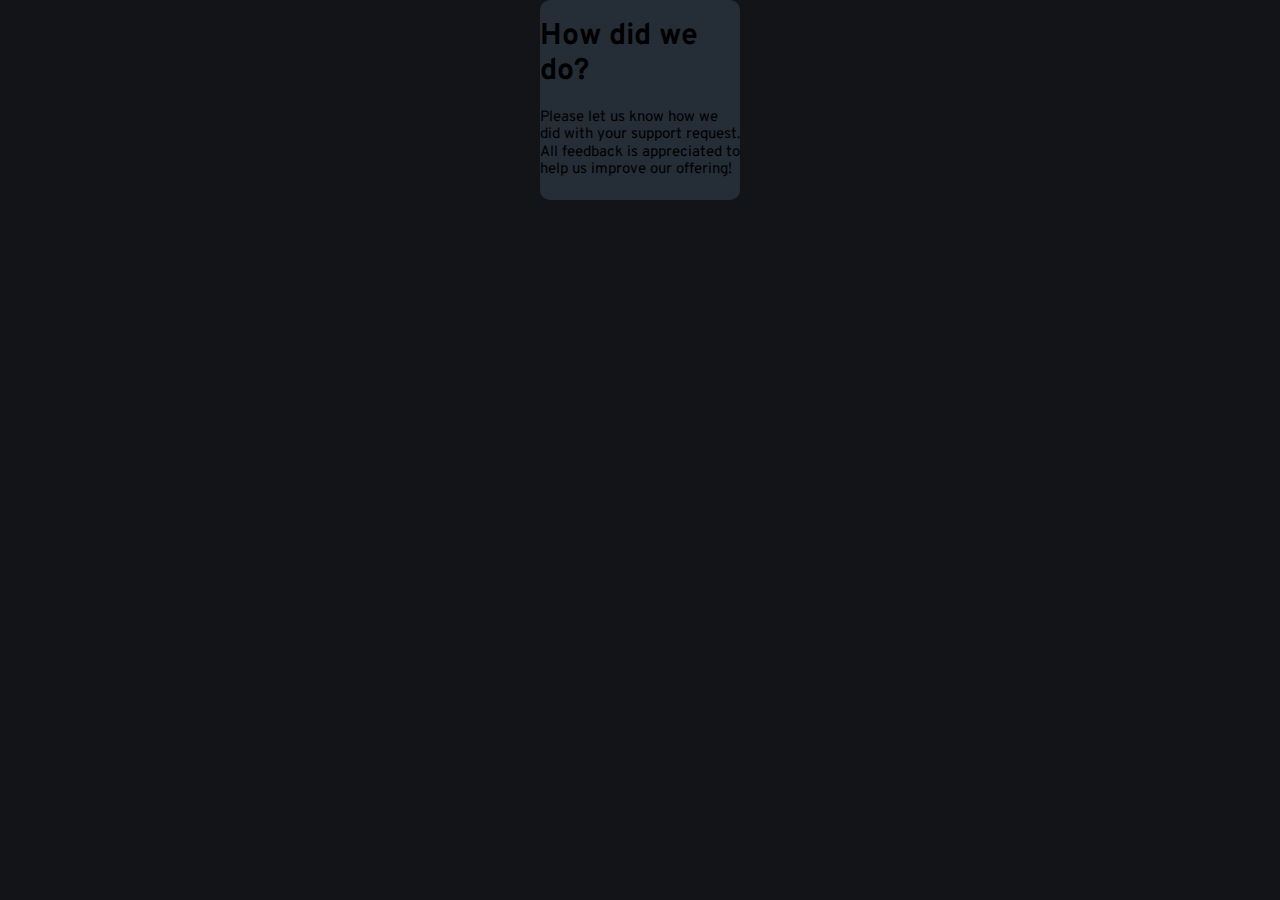
==== index.html @ 8a27ec98 "started rating component" ====
<!DOCTYPE html>
<html lang="en">
	<head>
		<meta charset="UTF-8" />
		<meta http-equiv="X-UA-Compatible" content="IE=edge" />
		<meta name="viewport" content="width=device-width, initial-scale=1.0" />
		<title>Rating Component</title>
		<link rel="stylesheet" href="styles.css/normalize.css" />
		<link rel="stylesheet" href="styles.css/styles.css" />
		<link rel="preconnect" href="https://fonts.googleapis.com" />
		<link rel="preconnect" href="https://fonts.gstatic.com" crossorigin />
		<link
			href="https://fonts.googleapis.com/css2?family=Overpass:wght@400;700&display=swap"
			rel="stylesheet"
		/>
	</head>
	<body>
		<div class="container">
			<div class="logo"></div>
			<h1 class="header">How did we do?</h1>
			<p class="content">
				Please let us know how we did with your support request. All feedback is
				appreciated to help us improve our offering!
			</p>
		</div>
	</body>
</html>
---- styles.css/styles.css ----
/* General style */
:root {
    --clr-orange: hsl(25, 97%, 53%);
    --clr-white: hsl(0, 0%, 100%);
    --clr-light-grey: hsl(217, 12%, 63%);
    --clr-medium-grey: hsl(216, 12%, 54%);
    --clr-dark-blue: hsl(213, 19%, 18%);
    --clr-vDark-Blue: hsl(216, 12%, 8%);
}

html {
    font-size: 62.5%;
}

body {
    font-size: 1.5rem;
    font-family: 'Overpass', sans-serif;
    background: var(--clr-vDark-Blue);
    display: flex;
    justify-content: center;
    align-items: center;
}

/* Container */

.container {
    border-radius: 1rem;
    background: var(--clr-dark-blue);
    width: 200px;
    height: 200px;
}
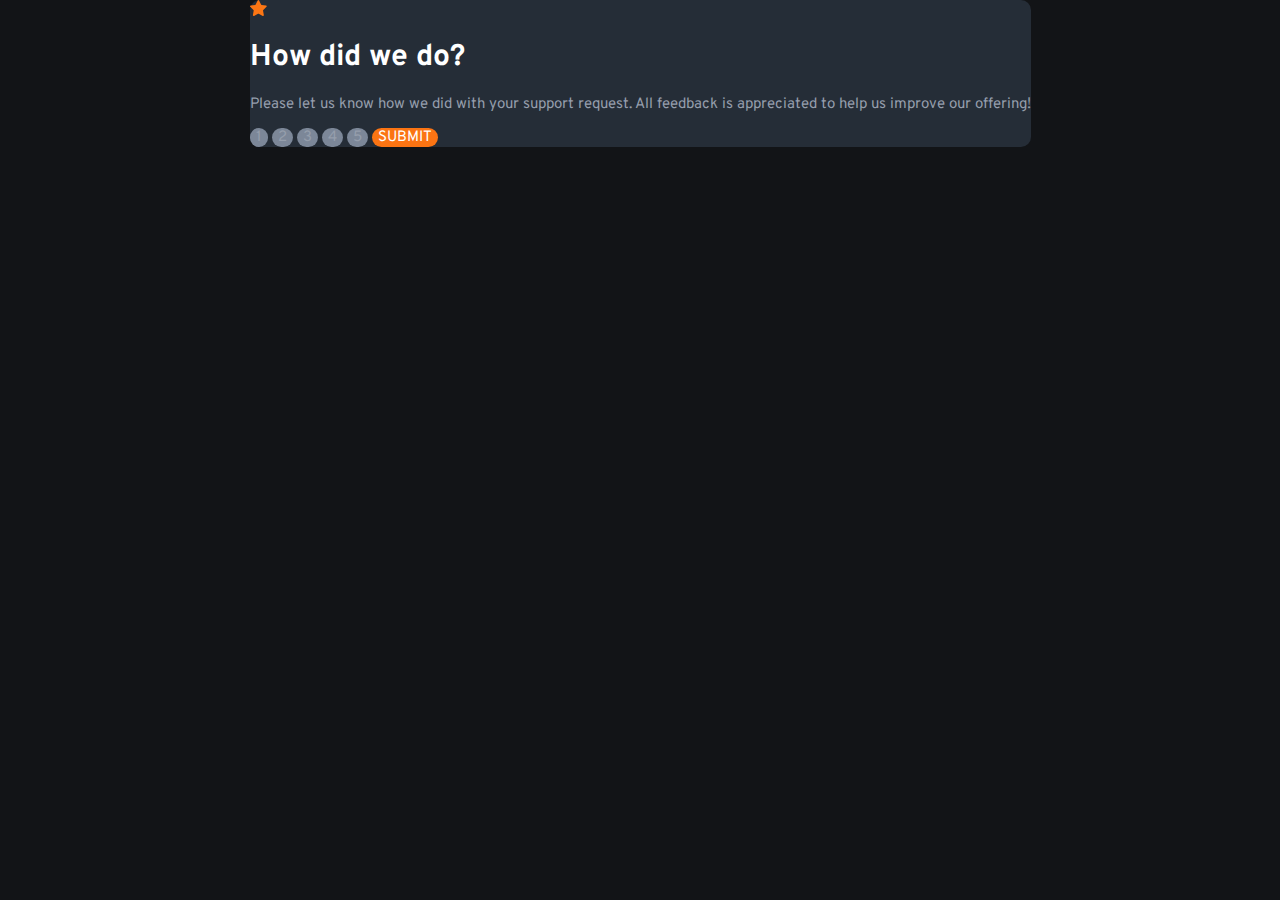
==== commit dda855fe: "adding components" ====
--- a/index.html
+++ b/index.html
@@ -16,12 +16,20 @@
 	</head>
 	<body>
 		<div class="container">
-			<div class="logo"></div>
+			<div class="logo">
+                <img src="images/icon-star.svg" alt="">
+            </div>
 			<h1 class="header">How did we do?</h1>
 			<p class="content">
 				Please let us know how we did with your support request. All feedback is
 				appreciated to help us improve our offering!
 			</p>
+            <button id="one" class="btn">1</button>
+            <button id="two" class="btn">2</button>
+            <button id="three" class="btn">3</button>
+            <button id="four" class="btn">4</button>
+            <button id="five" class="btn">5</button>
+            <button id="submit" class="btn">SUBMIT</button>
 		</div>
 	</body>
 </html>
--- a/styles.css/styles.css
+++ b/styles.css/styles.css
@@ -1,31 +1,60 @@
 /* General style */
 :root {
-    --clr-orange: hsl(25, 97%, 53%);
-    --clr-white: hsl(0, 0%, 100%);
-    --clr-light-grey: hsl(217, 12%, 63%);
-    --clr-medium-grey: hsl(216, 12%, 54%);
-    --clr-dark-blue: hsl(213, 19%, 18%);
-    --clr-vDark-Blue: hsl(216, 12%, 8%);
+	--clr-orange: hsl(25, 97%, 53%);
+	--clr-white: hsl(0, 0%, 100%);
+	--clr-light-grey: hsl(217, 12%, 63%);
+	--clr-medium-grey: hsl(216, 12%, 54%);
+	--clr-dark-blue: hsl(213, 19%, 18%);
+	--clr-vDark-Blue: hsl(216, 12%, 8%);
 }
 
 html {
-    font-size: 62.5%;
+	font-size: 62.5%;
 }
 
 body {
-    font-size: 1.5rem;
-    font-family: 'Overpass', sans-serif;
-    background: var(--clr-vDark-Blue);
-    display: flex;
-    justify-content: center;
-    align-items: center;
+	font-size: 1.5rem;
+	font-family: "Overpass", sans-serif;
+	background: var(--clr-vDark-Blue);
+	display: flex;
+	justify-content: center;
+	align-items: center;
 }
 
 /* Container */
 
 .container {
-    border-radius: 1rem;
-    background: var(--clr-dark-blue);
-    width: 200px;
-    height: 200px;
-}+	border-radius: 1rem;
+	background: var(--clr-dark-blue);
+	max-width: 80%;
+}
+
+.img-container {
+	border-radius: 100%;
+	background: var(--clr-medium-grey);
+}
+
+/* Content */
+
+.header {
+	color: var(--clr-white);
+}
+
+.content {
+	color: var(--clr-light-grey);
+}
+
+/* Buttons */
+
+.btn {
+	color: var(--clr-light-grey);
+	background: var(--clr-medium-grey);
+	border: none;
+	border-radius: 30px;
+	outline: none;
+}
+
+#submit {
+	background: var(--clr-orange);
+	color: var(--clr-white);
+}
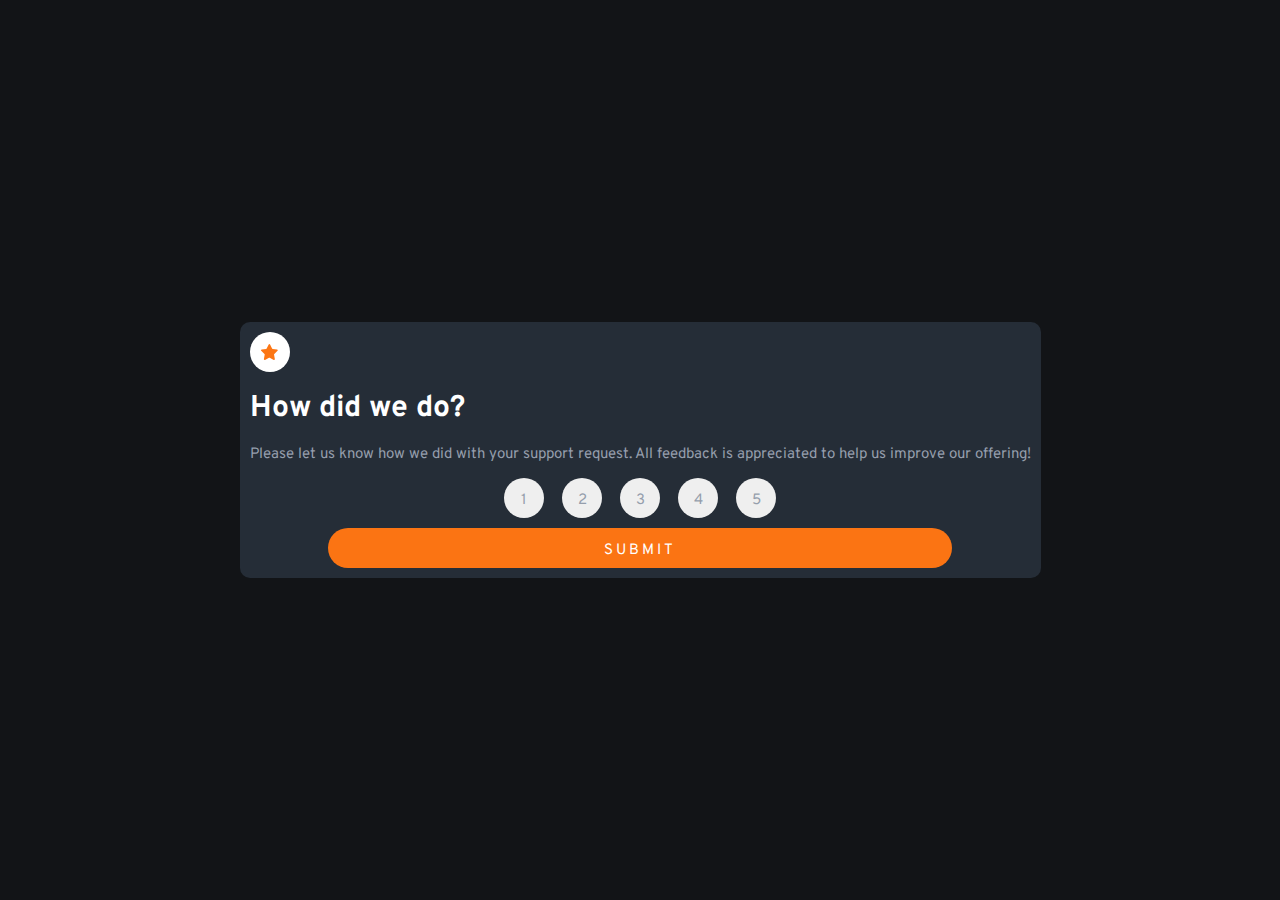
==== commit e830cd9f: "creating and centering buttons" ====
--- a/index.html
+++ b/index.html
@@ -16,7 +16,7 @@
 	</head>
 	<body>
 		<div class="container">
-			<div class="logo">
+			<div class="logo img-container">
                 <img src="images/icon-star.svg" alt="">
             </div>
 			<h1 class="header">How did we do?</h1>
@@ -24,12 +24,16 @@
 				Please let us know how we did with your support request. All feedback is
 				appreciated to help us improve our offering!
 			</p>
-            <button id="one" class="btn">1</button>
-            <button id="two" class="btn">2</button>
-            <button id="three" class="btn">3</button>
-            <button id="four" class="btn">4</button>
-            <button id="five" class="btn">5</button>
-            <button id="submit" class="btn">SUBMIT</button>
+            <div class="btn-group">
+				<div class="ratings-btns">
+					<button id="one" class="btn">1</button>
+					<button id="two" class="btn">2</button>
+					<button id="three" class="btn">3</button>
+					<button id="four" class="btn">4</button>
+					<button id="five" class="btn">5</button>
+				</div>
+				<button id="submit" class="btn">SUBMIT</button>
+			</div>
 		</div>
 	</body>
 </html>
--- a/styles.css/styles.css
+++ b/styles.css/styles.css
@@ -17,6 +17,7 @@
 	font-family: "Overpass", sans-serif;
 	background: var(--clr-vDark-Blue);
 	display: flex;
+	height: 100vh;
 	justify-content: center;
 	align-items: center;
 }
@@ -27,11 +28,22 @@
 	border-radius: 1rem;
 	background: var(--clr-dark-blue);
 	max-width: 80%;
+	padding: 1rem;
 }
 
 .img-container {
 	border-radius: 100%;
-	background: var(--clr-medium-grey);
+	background: var(--clr-white);
+	width: 4rem;
+	height: 4rem;
+	line-height: 3rem;
+	text-align: center;
+}
+
+/* Images */
+
+.logo img {
+	margin-top: 1.2rem;
 }
 
 /* Content */
@@ -46,15 +58,28 @@
 
 /* Buttons */
 
+.btn-group {
+	display: flex;
+	flex-direction: column;
+	align-items: center;
+	gap: 1rem;
+}
 .btn {
 	color: var(--clr-light-grey);
-	background: var(--clr-medium-grey);
 	border: none;
-	border-radius: 30px;
+	border-radius: 50%;
+	height: 4rem;
+	width: 4rem;
+	line-height: 2.5rem;
 	outline: none;
+	padding: 1rem;
+	margin: 0 0.7rem;
 }
 
 #submit {
 	background: var(--clr-orange);
 	color: var(--clr-white);
+	width: 80%;
+	border-radius: 50px;
+	letter-spacing: 0.3rem;
 }
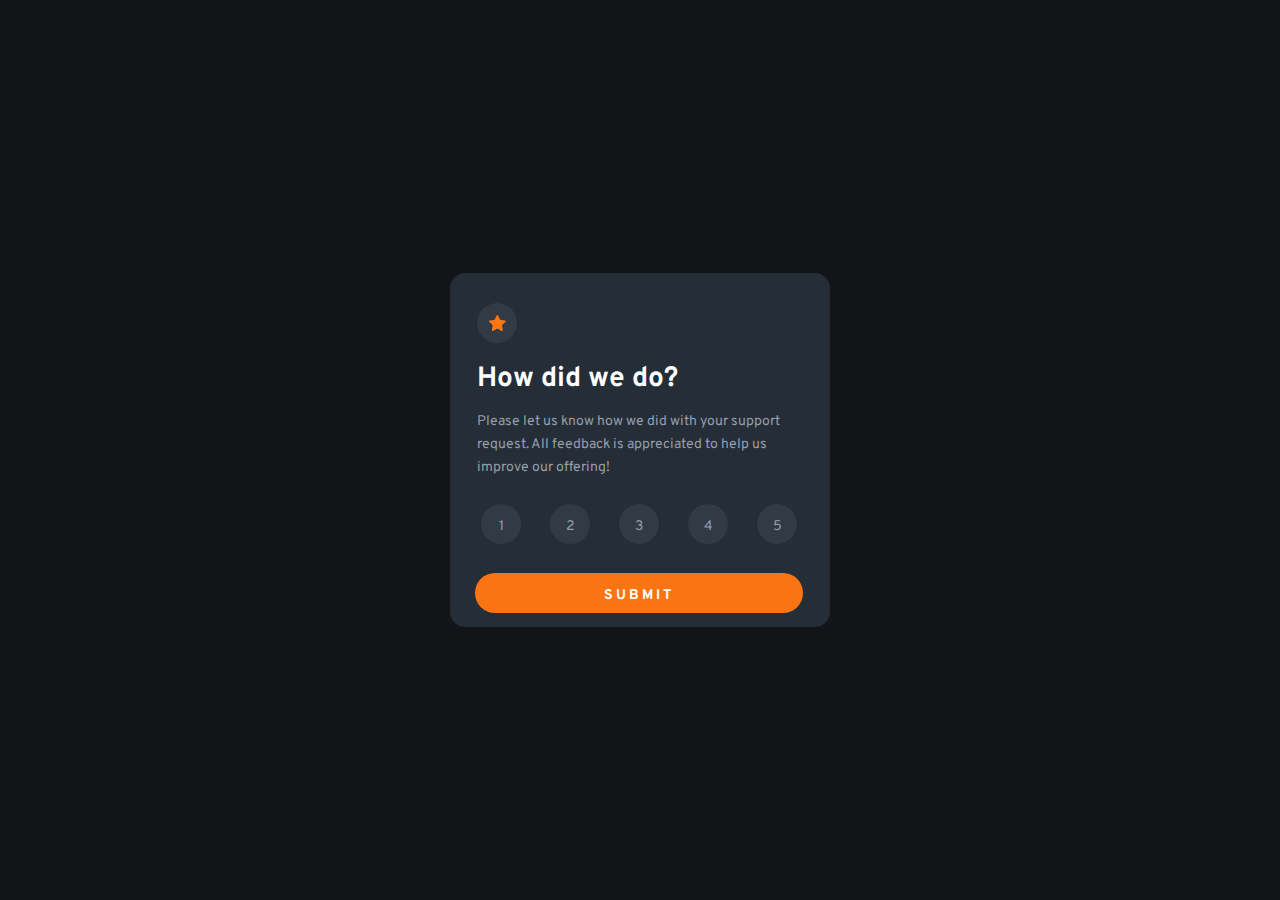
==== commit 7dd2ea32: "finish start screen" ====
--- a/index.html
+++ b/index.html
@@ -26,11 +26,11 @@
 			</p>
             <div class="btn-group">
 				<div class="ratings-btns">
+					<button id="five" class="btn">5</button>
+					<button id="four" class="btn">4</button>
+					<button id="three" class="btn">3</button>
+					<button id="two" class="btn">2</button>
 					<button id="one" class="btn">1</button>
-					<button id="two" class="btn">2</button>
-					<button id="three" class="btn">3</button>
-					<button id="four" class="btn">4</button>
-					<button id="five" class="btn">5</button>
 				</div>
 				<button id="submit" class="btn">SUBMIT</button>
 			</div>
--- a/styles.css/styles.css
+++ b/styles.css/styles.css
@@ -5,6 +5,7 @@
 	--clr-light-grey: hsl(217, 12%, 63%);
 	--clr-medium-grey: hsl(216, 12%, 54%);
 	--clr-dark-blue: hsl(213, 19%, 18%);
+	--clr-dark-blue-btn: hsl(213, 17%, 23%);
 	--clr-vDark-Blue: hsl(216, 12%, 8%);
 }
 
@@ -13,7 +14,7 @@
 }
 
 body {
-	font-size: 1.5rem;
+	font-size: 1.4rem;
 	font-family: "Overpass", sans-serif;
 	background: var(--clr-vDark-Blue);
 	display: flex;
@@ -25,19 +26,28 @@
 /* Container */
 
 .container {
-	border-radius: 1rem;
+	border-radius: 1.5rem;
 	background: var(--clr-dark-blue);
-	max-width: 80%;
-	padding: 1rem;
+	width: 80%;
+	max-width: 350px;
+	height: 36%;
+	max-height: 400px;
+	padding: 1.5rem;
+}
+
+div.container > * {
+	margin-left: 1.2rem;
+	margin-top: 1.5rem;
 }
 
 .img-container {
 	border-radius: 100%;
-	background: var(--clr-white);
+	background: var(--clr-dark-blue-btn);
 	width: 4rem;
 	height: 4rem;
 	line-height: 3rem;
 	text-align: center;
+	margin-bottom: 2rem;
 }
 
 /* Images */
@@ -50,10 +60,13 @@
 
 .header {
 	color: var(--clr-white);
+	margin-bottom: 1.5rem;
 }
 
 .content {
 	color: var(--clr-light-grey);
+	line-height: 2.3rem;
+	margin-bottom: 2.5rem;
 }
 
 /* Buttons */
@@ -66,6 +79,7 @@
 }
 .btn {
 	color: var(--clr-light-grey);
+	background: var(--clr-dark-blue-btn);
 	border: none;
 	border-radius: 50%;
 	height: 4rem;
@@ -73,13 +87,45 @@
 	line-height: 2.5rem;
 	outline: none;
 	padding: 1rem;
-	margin: 0 0.7rem;
+	margin: 0 1.4rem 0 0;
+	transition: all .3s;
+}
+
+.btn:hover {
+	color: var(--clr-white);
+	cursor: pointer;
+	background: var(--clr-orange);
+}
+
+.btn:hover + .btn {
+	background: var(--clr-light-grey);
+	color: var(--clr-white);
+}
+
+.ratings-btns {
+	margin-bottom: 1.9rem;
+	display: flex;
+	flex-direction: row-reverse;
 }
 
 #submit {
 	background: var(--clr-orange);
 	color: var(--clr-white);
-	width: 80%;
+	width: 97%;
 	border-radius: 50px;
 	letter-spacing: 0.3rem;
+	font-weight: bold;
+	transition: all 0.3s;
 }
+
+#submit:hover {
+	cursor: pointer;
+	background: var(--clr-white);
+	color: var(--clr-orange);
+}
+
+@media screen and (min-width: 394px) {
+	.ratings-btns {
+		gap: 1.5rem;
+	}
+}
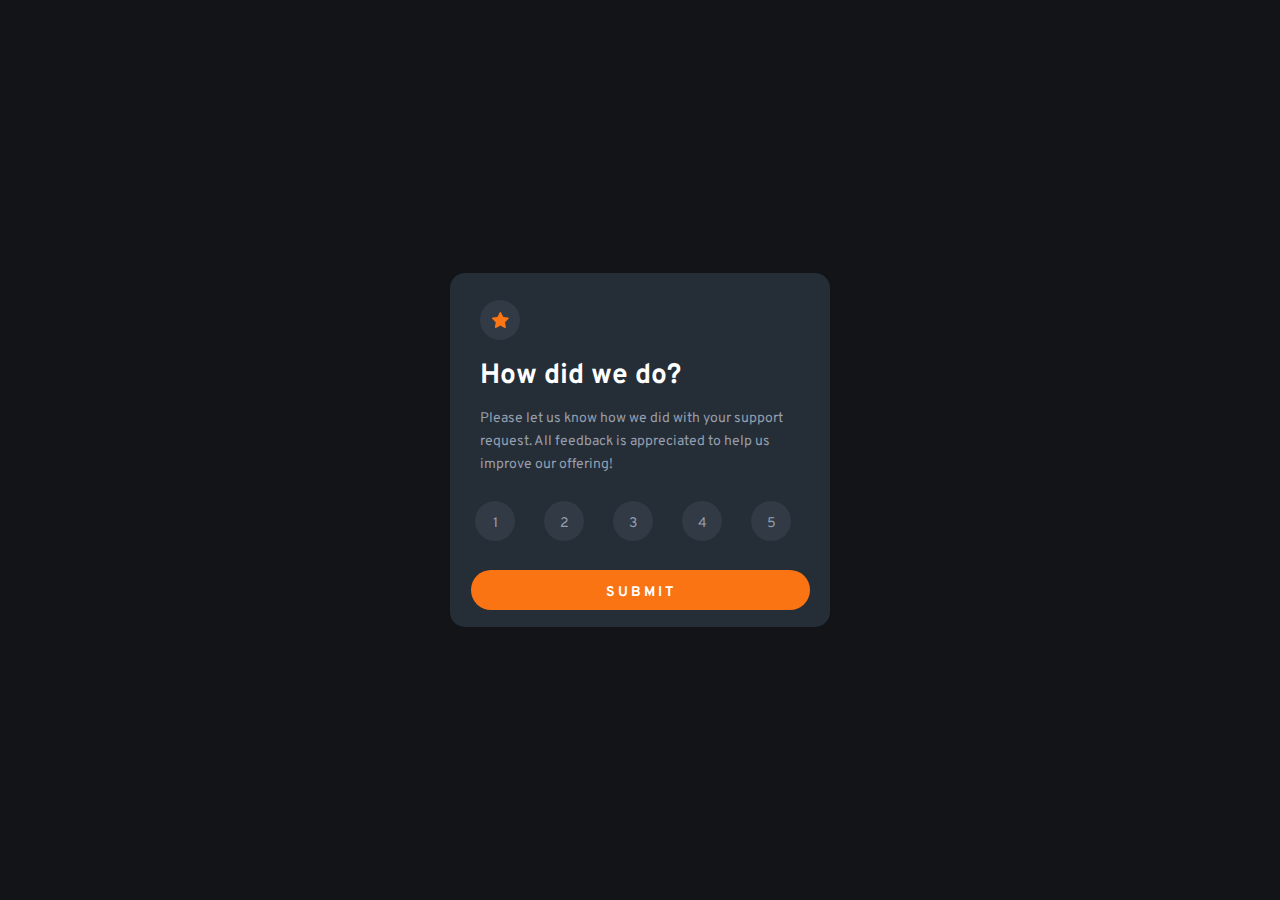
==== commit 29e8b3a1: "making js pick rating section" ====
--- a/index.html
+++ b/index.html
@@ -15,25 +15,26 @@
 		/>
 	</head>
 	<body>
-		<div class="container">
+		<form id="form" class="container">
 			<div class="logo img-container">
-                <img src="images/icon-star.svg" alt="">
-            </div>
+				<img src="images/icon-star.svg" alt="" />
+			</div>
 			<h1 class="header">How did we do?</h1>
 			<p class="content">
 				Please let us know how we did with your support request. All feedback is
 				appreciated to help us improve our offering!
 			</p>
-            <div class="btn-group">
+			<div class="btn-group">
 				<div class="ratings-btns">
-					<button id="five" class="btn">5</button>
-					<button id="four" class="btn">4</button>
-					<button id="three" class="btn">3</button>
-					<button id="two" class="btn">2</button>
-					<button id="one" class="btn">1</button>
+					<button id="five" class="btn rate">5</button>
+					<button id="four" class="btn rate">4</button>
+					<button id="three" class="btn rate">3</button>
+					<button id="two" class="btn rate">2</button>
+					<button id="one" class="btn rate">1</button>
 				</div>
 				<button id="submit" class="btn">SUBMIT</button>
 			</div>
-		</div>
+		</form>
 	</body>
+	<script src="index.js"></script>
 </html>
--- a/styles.css/styles.css
+++ b/styles.css/styles.css
@@ -35,9 +35,8 @@
 	padding: 1.5rem;
 }
 
-div.container > * {
-	margin-left: 1.2rem;
-	margin-top: 1.5rem;
+.container-secondary {
+	text-align: center;
 }
 
 .img-container {
@@ -48,6 +47,8 @@
 	line-height: 3rem;
 	text-align: center;
 	margin-bottom: 2rem;
+	margin-left: 1.5rem;
+	margin-top: 1.2rem;
 }
 
 /* Images */
@@ -56,17 +57,32 @@
 	margin-top: 1.2rem;
 }
 
+.img-secondary {
+	margin-top: 2rem;
+}
+
 /* Content */
 
 .header {
 	color: var(--clr-white);
 	margin-bottom: 1.5rem;
+	margin-left: 1.5rem;
+}
+
+.header-secondary {
+	margin-left: 0;
 }
 
 .content {
 	color: var(--clr-light-grey);
 	line-height: 2.3rem;
 	margin-bottom: 2.5rem;
+	margin-left: 1.5rem;
+}
+
+.content-secondary {
+	margin: 0 auto;
+	max-width: 35ch;
 }
 
 /* Buttons */
@@ -88,7 +104,7 @@
 	outline: none;
 	padding: 1rem;
 	margin: 0 1.4rem 0 0;
-	transition: all .3s;
+	transition: all 0.3s;
 }
 
 .btn:hover {
@@ -106,6 +122,7 @@
 	margin-bottom: 1.9rem;
 	display: flex;
 	flex-direction: row-reverse;
+	gap: 0.3rem;
 }
 
 #submit {
@@ -115,6 +132,7 @@
 	border-radius: 50px;
 	letter-spacing: 0.3rem;
 	font-weight: bold;
+	margin-left: 1.5rem;
 	transition: all 0.3s;
 }
 
@@ -129,3 +147,24 @@
 		gap: 1.5rem;
 	}
 }
+
+/* Display */
+
+.display {
+	width: 50%;
+	height: 30px;
+	background: var(--clr-dark-blue-btn);
+	color: var(--clr-orange);
+	margin: 2rem auto 2.5rem;
+	border-radius: 20px;
+}
+.comment {
+	padding-top: .9rem;
+}
+
+/* Selected rate */
+
+.active {
+	color: var(--clr-white);
+	background: var(--clr-orange);
+}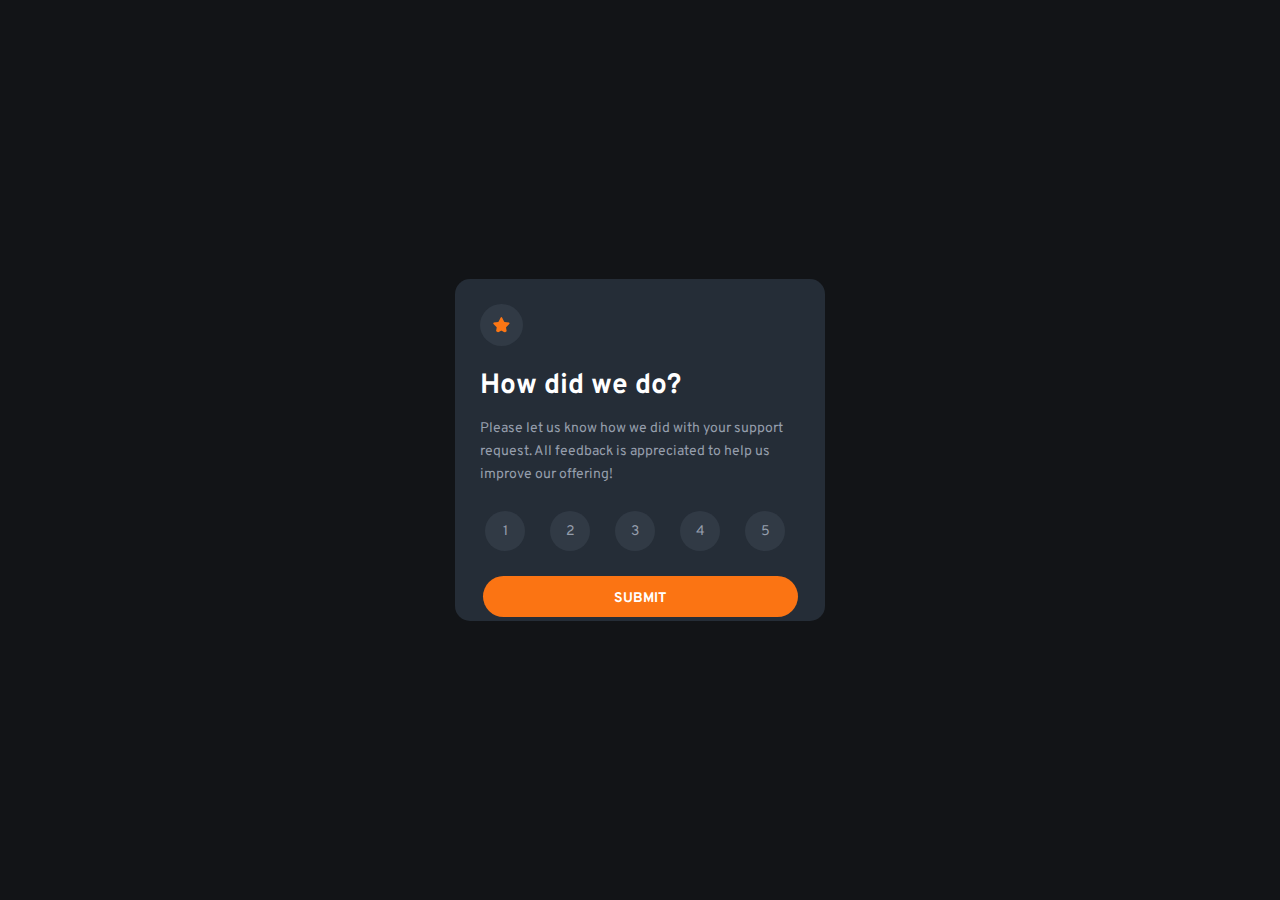
==== commit 8c157584: "reset and finish project" ====
--- a/index.html
+++ b/index.html
@@ -15,26 +15,27 @@
 		/>
 	</head>
 	<body>
-		<form id="form" class="container">
-			<div class="logo img-container">
-				<img src="images/icon-star.svg" alt="" />
+		<div class="container container-primary">
+			<img class="img" src="images/icon-star.svg" alt="">
+			<h1 class="header">How did we do?</h1>
+			<p class="content">Please let us know how we did with your support request. All feedback is appreciated to help us improve our offering!</p>
+			<div class="btn-group">
+				<ul class="ratings">
+					<li><button class="btn">1</button></li>
+					<li><button class="btn">2</button></li>
+					<li><button class="btn">3</button></li>
+					<li><button class="btn">4</button></li>
+					<li><button class="btn">5</button></li>
+				</ul>
+				<button id="submit">submit</button>
 			</div>
-			<h1 class="header">How did we do?</h1>
-			<p class="content">
-				Please let us know how we did with your support request. All feedback is
-				appreciated to help us improve our offering!
-			</p>
-			<div class="btn-group">
-				<div class="ratings-btns">
-					<button id="five" class="btn rate">5</button>
-					<button id="four" class="btn rate">4</button>
-					<button id="three" class="btn rate">3</button>
-					<button id="two" class="btn rate">2</button>
-					<button id="one" class="btn rate">1</button>
-				</div>
-				<button id="submit" class="btn">SUBMIT</button>
-			</div>
-		</form>
+		</div>
+		<div class="container container-secondary hidden">
+            <img class="img-secondary" src="images/illustration-thank-you.svg" alt="">
+            <div class="display"><div class="comment"></div></div>
+            <h1 class="header header-secondary">Thank you!</h1>
+            <p class="content content-secondary">We appreciate you taking the time to give a rating. If you ever need more support, don't hesitate to get in touch!</p>
+        </div>
+		<script src="index.js"></script>
 	</body>
-	<script src="index.js"></script>
 </html>
--- a/styles.css/styles.css
+++ b/styles.css/styles.css
@@ -7,6 +7,12 @@
 	--clr-dark-blue: hsl(213, 19%, 18%);
 	--clr-dark-blue-btn: hsl(213, 17%, 23%);
 	--clr-vDark-Blue: hsl(216, 12%, 8%);
+}
+
+* {
+	box-sizing: border-box;
+	margin: 0;
+	padding: 0;
 }
 
 html {
@@ -29,32 +35,24 @@
 	border-radius: 1.5rem;
 	background: var(--clr-dark-blue);
 	width: 80%;
-	max-width: 350px;
-	height: 36%;
+	max-width: 370px;
+	height: 38%;
 	max-height: 400px;
-	padding: 1.5rem;
+	padding: 1rem;
 }
 
 .container-secondary {
 	text-align: center;
 }
 
-.img-container {
-	border-radius: 100%;
-	background: var(--clr-dark-blue-btn);
-	width: 4rem;
-	height: 4rem;
-	line-height: 3rem;
-	text-align: center;
-	margin-bottom: 2rem;
-	margin-left: 1.5rem;
-	margin-top: 1.2rem;
-}
-
 /* Images */
 
-.logo img {
-	margin-top: 1.2rem;
+.img {
+	background: var(--clr-dark-blue-btn);
+	padding: 1.3rem;
+	border-radius: 50%;
+	margin-left: 1.5rem;
+	margin-top: 1.5rem;
 }
 
 .img-secondary {
@@ -67,6 +65,7 @@
 	color: var(--clr-white);
 	margin-bottom: 1.5rem;
 	margin-left: 1.5rem;
+	font-weight: 700;
 }
 
 .header-secondary {
@@ -78,6 +77,7 @@
 	line-height: 2.3rem;
 	margin-bottom: 2.5rem;
 	margin-left: 1.5rem;
+	font-weight: 400;
 }
 
 .content-secondary {
@@ -90,60 +90,64 @@
 .btn-group {
 	display: flex;
 	flex-direction: column;
+	justify-content: center;
 	align-items: center;
-	gap: 1rem;
+	gap: 2.5rem;
 }
+
+.ratings {
+	list-style: none;
+	display: flex;
+	justify-content: center;
+	align-items: center;
+}
+
 .btn {
+	border: none;
 	color: var(--clr-light-grey);
 	background: var(--clr-dark-blue-btn);
-	border: none;
 	border-radius: 50%;
+	width: 4rem;
 	height: 4rem;
-	width: 4rem;
-	line-height: 2.5rem;
-	outline: none;
-	padding: 1rem;
-	margin: 0 1.4rem 0 0;
-	transition: all 0.3s;
+	padding-top: .3rem;
+	cursor: pointer;
+	transition: .3s;
+	margin-right: 1rem;
 }
 
 .btn:hover {
+	background: var(--clr-orange);
 	color: var(--clr-white);
-	cursor: pointer;
-	background: var(--clr-orange);
 }
 
-.btn:hover + .btn {
+.btn:focus {
 	background: var(--clr-light-grey);
 	color: var(--clr-white);
 }
 
-.ratings-btns {
-	margin-bottom: 1.9rem;
-	display: flex;
-	flex-direction: row-reverse;
-	gap: 0.3rem;
-}
-
 #submit {
+	width: 90%;
+	border: none;
+	text-transform: uppercase;
+	color: var(--clr-white);
 	background: var(--clr-orange);
-	color: var(--clr-white);
-	width: 97%;
 	border-radius: 50px;
-	letter-spacing: 0.3rem;
-	font-weight: bold;
-	margin-left: 1.5rem;
-	transition: all 0.3s;
+	padding: 1.5rem 1rem 1rem;
+	margin: 0 auto;
+	transition: .3s;
+	cursor: pointer;
+	font-weight: 700;
 }
 
 #submit:hover {
-	cursor: pointer;
 	background: var(--clr-white);
 	color: var(--clr-orange);
 }
 
+
+
 @media screen and (min-width: 394px) {
-	.ratings-btns {
+	.ratings {
 		gap: 1.5rem;
 	}
 }
@@ -159,12 +163,11 @@
 	border-radius: 20px;
 }
 .comment {
-	padding-top: .9rem;
+	padding-top: 0.9rem;
 }
 
-/* Selected rate */
+/* Hidden */
 
-.active {
-	color: var(--clr-white);
-	background: var(--clr-orange);
+.hidden {
+	display: none;
 }